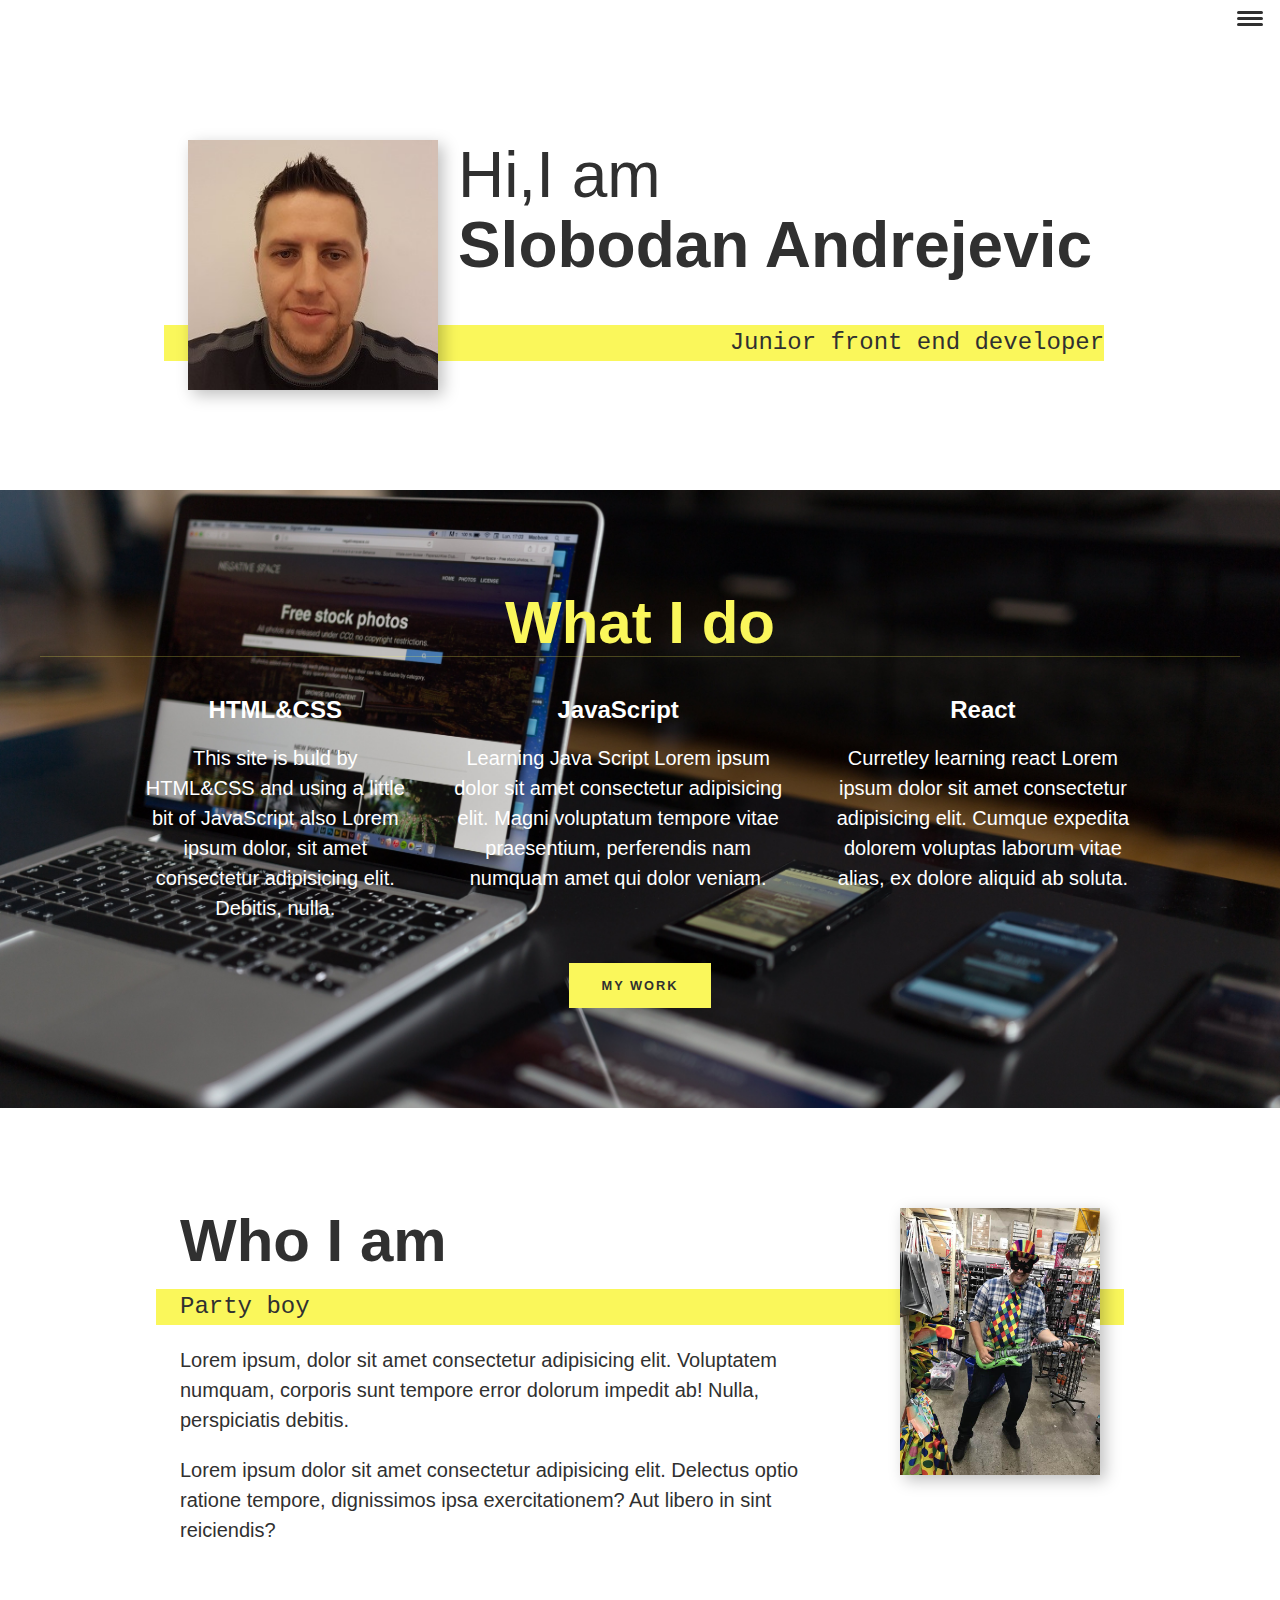
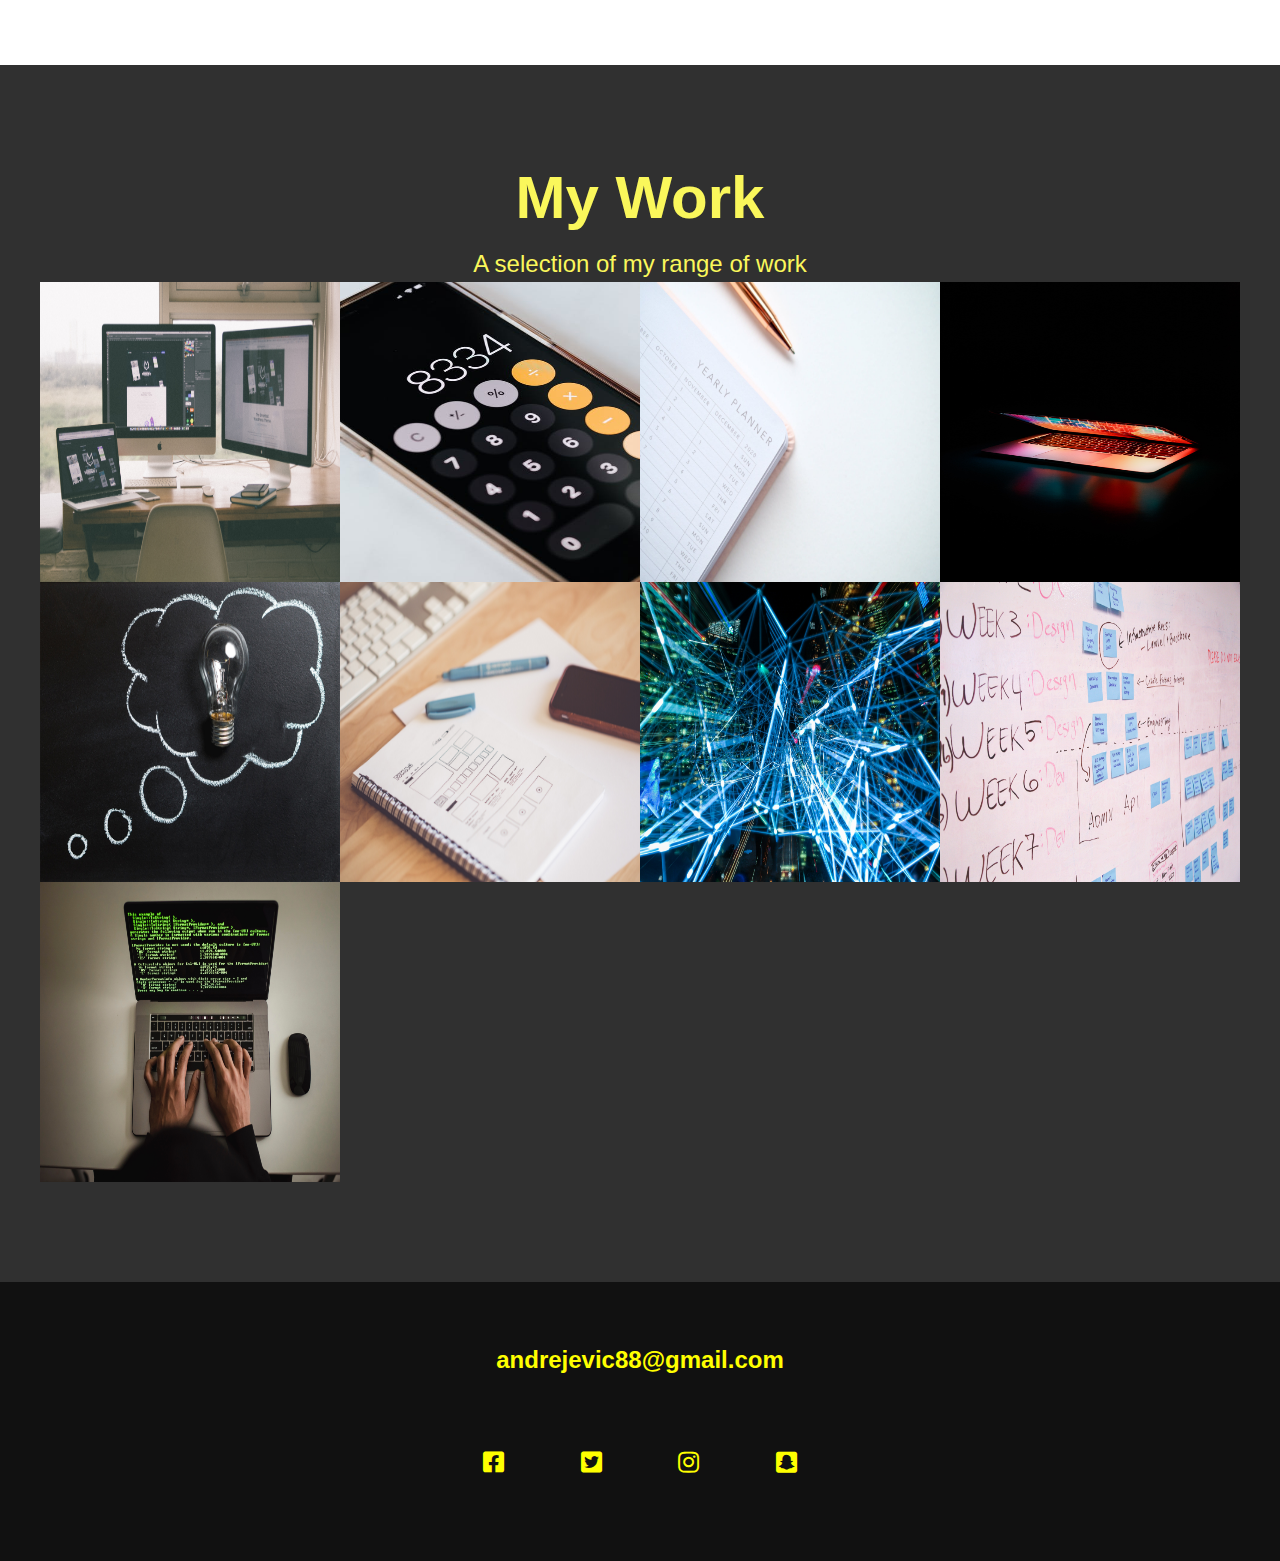
==== index.html @ dab37de9 "first commit" ====
<!DOCTYPE html>
<html lang="en">
  <head>
    <meta charset="UTF-8" />
    <meta name="viewport" content="width=device-width, initial-scale=1.0" />
    <title>Slobodan_Andrejevic</title>
    <link rel="stylesheet" href="style.css" />
    <link rel="stylesheet" href="./all.min.css" />
  </head>
  <body>
    <header>
      <button class="nav_toggle" aria-label="toggle navigation">
        <span class="hamburger"></span>
      </button>
      <nav class="nav">
        <ul class="nav__list">
          <li class="nav__item"><a href="#home" class="nav__link">Home</a></li>
          <li class="nav__item">
            <a href="#services" class="nav__link">My Services</a>
          </li>
          <li class="nav__item">
            <a href="#about" class="nav__link">About me</a>
          </li>
          <li class="nav__item">
            <a href="#work" class="nav__link">My Work</a>
          </li>
        </ul>
      </nav>
    </header>

    <!-- Intro -->
    <section class="intro" id="home">
      <h1 class="section__title section__title--intro">
        Hi,I am <strong>Slobodan Andrejevic</strong>
      </h1>
      <p class="section__subtitle section__subtitle--intro">
        Junior front end developer
      </p>
      <img src="./img/sloba.jpeg" alt="my img" class="intro__img" />
    </section>

    <!-- My services -->
    <section class="my-services" id="services">
      <h2 class="section__title section__title--services">What I do</h2>
      <div class="services">
        <div class="service">
          <h3>HTML&CSS</h3>
          <p>
            This site is buld by HTML&CSS and using a little bit of JavaScript
            also Lorem ipsum dolor, sit amet consectetur adipisicing elit.
            Debitis, nulla.
          </p>
        </div>
        <div class="service">
          <h3>JavaScript</h3>
          <p>
            Learning Java Script Lorem ipsum dolor sit amet consectetur
            adipisicing elit. Magni voluptatum tempore vitae praesentium,
            perferendis nam numquam amet qui dolor veniam.
          </p>
        </div>
        <div class="service">
          <h3>React</h3>
          <p>
            Curretley learning react Lorem ipsum dolor sit amet consectetur
            adipisicing elit. Cumque expedita dolorem voluptas laborum vitae
            alias, ex dolore aliquid ab soluta.
          </p>
        </div>
      </div>
      <a href="#work" class="btn">My Work</a>
    </section>

    <!-- About me -->
    <section class="about-me" id="about">
      <h2 class="section__title section__title--about">Who I am</h2>
      <p class="section__subtitle section__subtitle--about">Party boy</p>
      <div class="abou--me__body">
        <p>
          Lorem ipsum, dolor sit amet consectetur adipisicing elit. Voluptatem
          numquam, corporis sunt tempore error dolorum impedit ab! Nulla,
          perspiciatis debitis.
        </p>
        <p>
          Lorem ipsum dolor sit amet consectetur adipisicing elit. Delectus
          optio ratione tempore, dignissimos ipsa exercitationem? Aut libero in
          sint reiciendis?
        </p>
      </div>
      <img src="./img/ko_sam.jpg" alt="" class="about-me__img" />
    </section>

    <!-- My Work -->
    <section class="my-work" id="work">
      <h2 class="section__title">My Work</h2>
      <p class="section__subtitle">A selection of my range of work</p>
      <div class="portfolio">
        <a href="./portfolio-item.html" class="portfolio__item">
          <img src="./img/port1.jpg" alt="" class="portfolio__img" />
        </a>

        <a href="./calculator.html" class="portfolio__item">
          <img src="./img/port2.jpg" alt="" class="portfolio__img" />
        </a>

        <a href="./calendar.html" class="portfolio__item">
          <img src="./img/planner.jpeg" alt="" class="portfolio__img" />
        </a>

        <a href="#" class="portfolio__item">
          <img src="./img/port4.jpg" alt="" class="portfolio__img" />
        </a>

        <a href="#" class="portfolio__item">
          <img src="./img/port5.jpg" alt="" class="portfolio__img" />
        </a>

        <a href="#" class="portfolio__item">
          <img src="./img/port6.jpg" alt="" class="portfolio__img" />
        </a>

        <a href="#" class="portfolio__item">
          <img src="./img/port7.jpg" alt="" class="portfolio__img" />
        </a>

        <a href="#" class="portfolio__item">
          <img src="./img/port8.jpg" alt="" class="portfolio__img" />
        </a>

        <a href="#" class="portfolio__item">
          <img src="./img/port9.jpg" alt="" class="portfolio__img" />
        </a>
      </div>
    </section>

    <!-- footer -->
    <footer class="footer">
      <a href="mailto:andrejevic88@gmail.com" class="footer-link"
        >andrejevic88@gmail.com</a
      >
      <ul class="social-list">
        <li class="social-list__item">
          <a class="social-list__item" href="https://www.facebook.com/">
            <i class="fab fa-facebook-square"></i>
          </a>
        </li>
        <li class="social-list__item">
          <a class="social-list__item" href="https://twitter.com/twitter"
            ><i class="fab fa-twitter-square"></i
          ></a>
        </li>
        <li class="social-list__item">
          <a class="social-list__item" href="https://www.instagram.com/"
            ><i class="fab fa-instagram"></i
          ></a>
        </li>
        <li class="social-list__item">
          <a class="social-list__item" href="https://www.snapchat.com/"
            ><i class="fab fa-snapchat-square"></i
          ></a>
        </li>
      </ul>
    </footer>
    <script src="index.js"></script>
  </body>
</html>
---- style.css ----
*,
*::before,
*::after {
  box-sizing: border-box;
}
:root {
  --ff-primary: "Source Sans Pro", Sans-Serif;
  --ff-secondary: "Source Sans Pro", monospace;
  --fw-reg: 300;
  --fw-bold: 900;
  --clr-light: #fff;
  --clr-dark: #303030;
  --clr-accent: #faf75b;
  --crl-gray: rgb(124, 60, 60);
  --fs-h1: 3rem;
  --fs-h2: 2.25rem;
  --fs-h3: 1.25rem;
  --fs-body: 1rem;
  --bs-body: 0.25em 0.25em 0.75em rgba(0, 0, 0, 0.25);
}
@media (min-width: 800px) {
  :root {
    --fs-h1: 4rem;
    --fs-h2: 3.75rem;
    --fs-h3: 1.5rem;
    --fs-body: 1.25rem;
  }
}

body {
  background: var(--clr-light);
  color: var(--clr-dark);
  margin: 0;
  font-family: var(--ff-primary);
  font-size: var(--fs-body);
  line-height: 1.5;
}
section {
  padding: 5em 2em;
}
img {
  display: block;
  max-width: 100%;
}
strong {
  font-weight: var(--fw-bold);
}
:focus {
  outline: 3px solid var(--clr-accent);
  outline-offset: 3px;
}
.btn {
  display: inline-block;
  padding: 1em 2.5em;
  background: var(--clr-accent);
  color: var(--clr-dark);
  text-decoration: none;
  cursor: pointer;
  font-size: 0.8rem;
  text-transform: uppercase;
  letter-spacing: 2px;
  font-weight: var(--fw-bold);
  transition: transform 200ms ease-in-out;
}
h1,
h2,
h3 {
  line-height: 1.1;
  margin: 0;
}
h1 {
  font-size: var(--fs-h1);
}
h2 {
  font-size: var(--fs-h2);
}
h3 {
  font-size: var(--fs-h3);
}
.section__title {
  margin-bottom: 0.25em;
}
.section__title--intro {
  font-weight: var(--fw-reg);
}
.section__title--intro strong {
  font-weight: var(--fw-bold);
  display: block;
}
.section__subtitle {
  margin: 0;
  font-size: var(--fs-h3);
}

.section__subtitle--intro,
.section__subtitle--about {
  background: var(--clr-accent);
  padding: 0.25mm lem;
  font-family: var(--ff-secondary);
  margin-bottom: lem;
}
.section__subtitle--work {
  color: var(--clr-accent);
  font-weight: var(--fw-bold);
  margin-bottom: 2em;
}
/* Header */
header {
  display: flex;
  justify-content: space-between;
  padding: 1em;
}
.logo {
  max-width: 100px;
}
.nav {
  position: fixed;
  background: var(--crl-gray);
  color: var(--clr-light);
  top: 0;
  bottom: 0;
  left: 0;
  right: 0;
  z-index: 100;
  transform: translateX(100%);
  transition: transfrom 250ms cubic-bezier(0.5, 0, 0.5, 1);
}
.nav__list {
  list-style: none;
  display: flex;
  height: 100%;
  flex-direction: column;
  justify-content: space-evenly;
  align-items: center;
  margin: 0;
  padding: 0;
}
.nav__link {
  color: inherit;
  font-weight: var(--fw-bold);
  font-size: var(--fs-h3);
  text-decoration: none;
}
.nav__link:hover {
  color: var(--clr-accent);
}
.nav_toggle {
  padding: 0.25em;
  background: transparent;
  border: 0;
  cursor: pointer;
  position: absolute;
  right: 1em;
  top: 1em;
  z-index: 1000;
}
.nav-open .nav {
  transform: translateX(0);
}
.nav-open .nav_toggle {
  position: fixed;
}
.nav-open .hamburger {
  transform: rotate(0.625turn);
}
.nav-open .hamburger::before {
  transform: rotate(90deg) translateX(-6px);
}
.nav-open .hamburger::after {
  opacity: 0;
}

.hamburger {
  display: block;
  position: relative;
}
.hamburger,
.hamburger::before,
.hamburger::after {
  background: var(--clr-dark);
  width: 2em;
  height: 3px;
  border-radius: 1em;
  transition: transfrom 250ms ease-in-out;
}
.hamburger::before,
.hamburger::after {
  content: "";
  position: absolute;
  left: 0;
  right: 0;
}
.hamburger::before {
  top: 6px;
}
.hamburger::after {
  bottom: 6px;
}

.intro__img {
  box-shadow: var(--bs-body);
}
.section__subtitle--intro {
  display: inline-block;
}

@media (min-width: 600px) {
  .intro {
    display: grid;
    width: min-content;
    margin: 0 auto;
    grid-column-gap: 1em;
    grid-template-areas: "img title" "img subtitle";
    grid-template-columns: min-content max-content;
  }
  .intro__img {
    grid-area: img;
    min-width: 250px;
    position: relative;
  }
  .section__subtitle--intro {
    align-self: start;
    grid-column: -1 / 1;
    grid-row: 2;
    text-align: right;
    position: relative;
    left: -1em;
    width: calc(100% + 1.5em);
  }
}
/* MY services */
.my-services {
  background-color: var(--clr-accent);
  background-image: url(./img/dev.jpg);
  background-size: cover;
  background-blend-mode: initial;
  color: var(--clr-light);
  text-align: center;
}
.section__title--services {
  color: var(--clr-accent);
  position: relative;
}
.section__title--services::after {
  content: "";
  display: block;
  width: 100%;
  height: 1px;
  margin: 0.5em auto lem;
  background: currentColor;
  opacity: 0.25;
}
.services {
  margin-top: 2em;
  margin-bottom: 1em;
}
.service {
  max-width: 500px;
  margin: 0 auto;
}

@media (min-width: 800px) {
  .services {
    display: flex;
    max-width: 1000px;
    margin-left: auto;
    margin-right: auto;
  }
  .service + .service {
    margin-left: 2em;
  }
}
/* About me */
.about-me {
  max-width: 1000px;
  margin: 0 auto;
}
.about-me__img {
  box-shadow: var(--bs-body);
}
@media (min-width: 600px) {
  .about-me {
    display: grid;
    grid-template-columns: 1fr 200px;
    grid-template-areas: "title img" "subtitle img" "text img";
    grid-column-gap: 2em;
  }
  .section__title--about {
    grid-area: title;
  }
  .section__subtitle--about {
    grid-column: 1 / -1;
    grid-row: 2;
    position: relative;
    left: -1em;
    width: calc(100% + 2em);
    padding-left: 1em;
    padding-right: calc(200px + 3em);
  }
  .about-me__img {
    grid-area: img;
    position: relative;
    z-index: 2;
  }
}
/* My work */
.my-work {
  background-color: var(--clr-dark);
  color: var(--clr-accent);
  text-align: center;
}
.portfolio {
  display: grid;
  grid-template-columns: repeat(auto-fit, minmax(300px, 1fr));
}
.portfolio__item {
  background: var(--clr-accent);
  overflow: hidden;
}
.portfolio__img {
  transition: transform 750ms cubic-bezier(0.5, 0, 0.5, 5);
  opacity: 250ms linear;
  height: 300px;
  width: 100%;
}
.portfolio__item:focus {
  position: relative;
  z-index: 2;
}
.portfolio__img:hover,
.portfolio__item:focus .portfolio__img {
  transform: scale(1.2);
  opacity: 0.75;
}
/* Footer */
.footer {
  background: #111;
  color: yellow;
  text-align: center;
  padding: 2.5em 0;
  font-size: var(--fs-h3);
}
.footer a {
  color: inherit;
  text-decoration: none;
}
.footer-link {
  font-weight: var(--fw-bold);
}
.footer-link:hover,
.social-list__item:hover {
  opacity: 0.5;
}
.footer-link:hover {
  text-decoration: underline;
}
.social-list {
  list-style: none;
  display: flex;
  justify-content: center;
  margin: 2em 0 0;
  padding: 0;
}
.social-list__item {
  margin: 0 0.5;
  padding: 0.8em;
}
/* Portfolio-item-individual */
.portfolio-item-individual {
  padding: 0 2em 2em;
  max-width: 1000px;
  margin: 0 auto;
}
.portfolio-item-individual p {
  max-width: 600px;
  margin-left: auto;
  margin-right: auto;
}
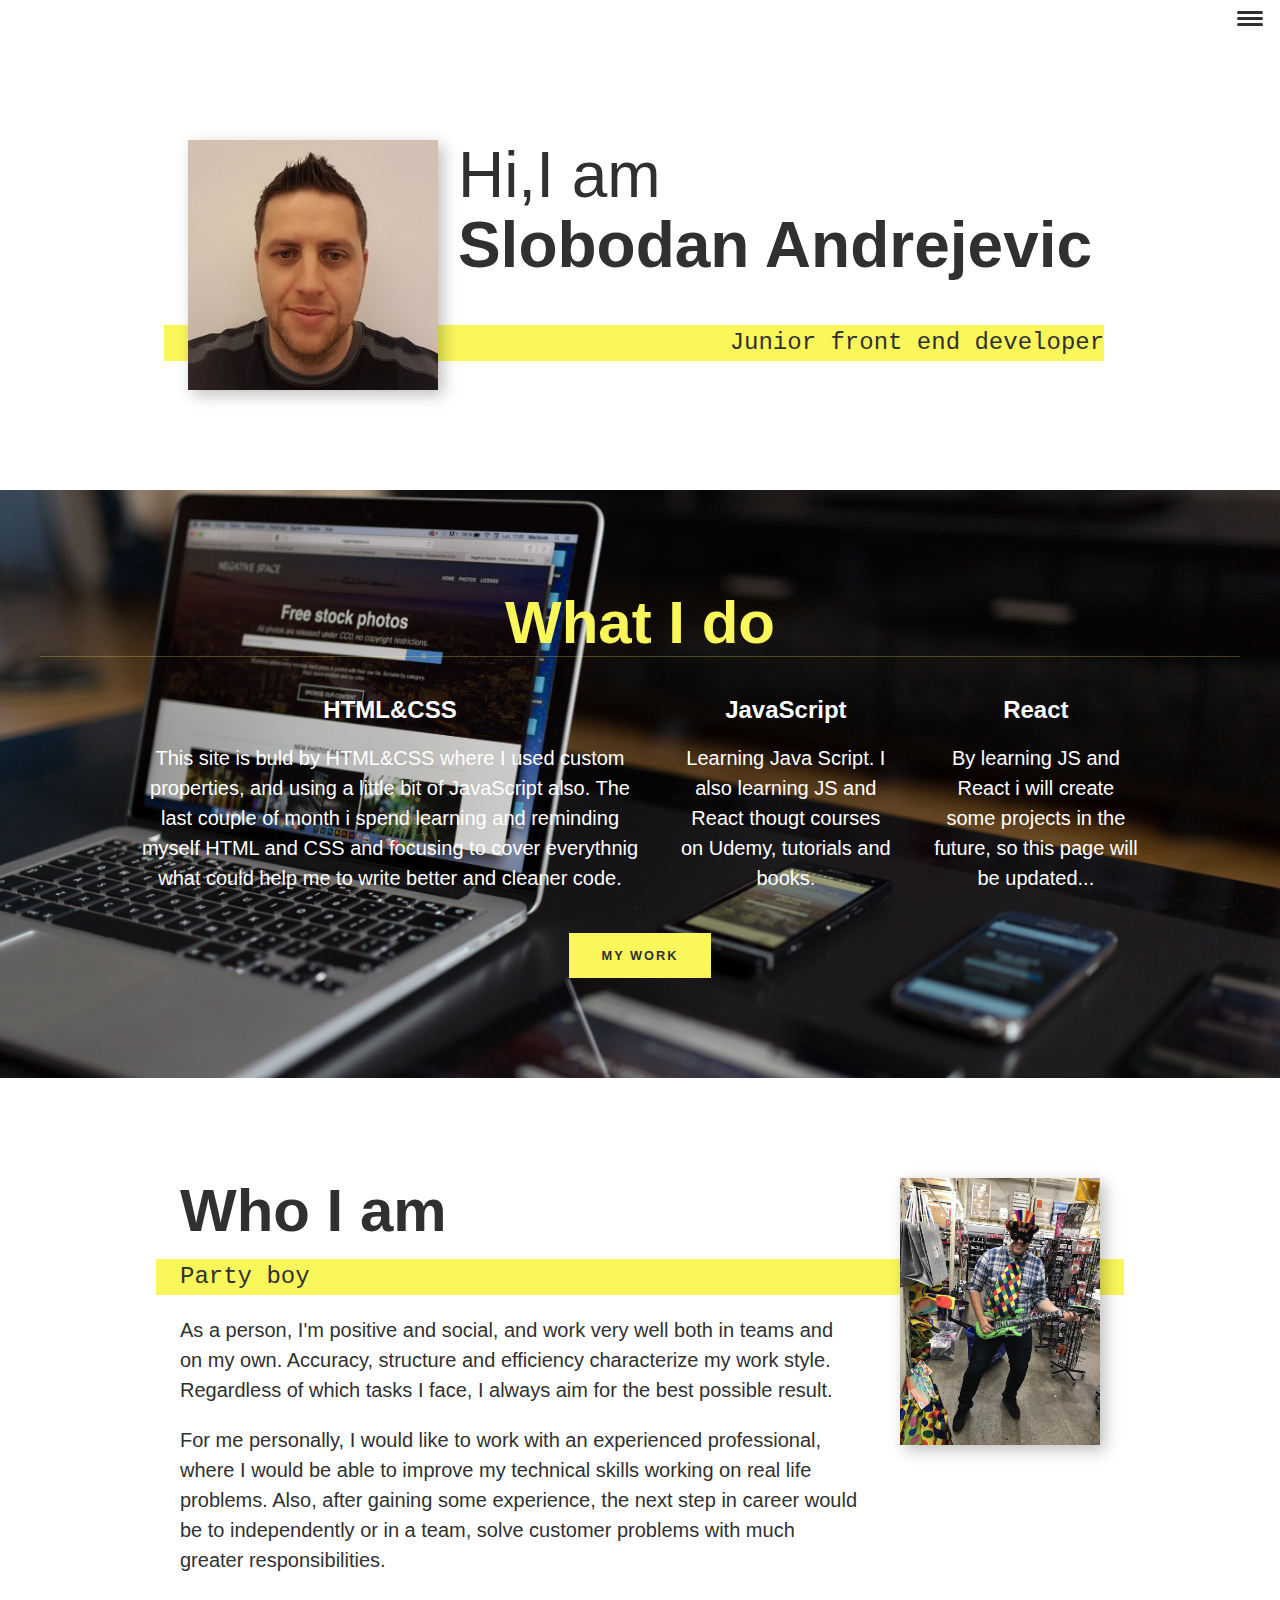
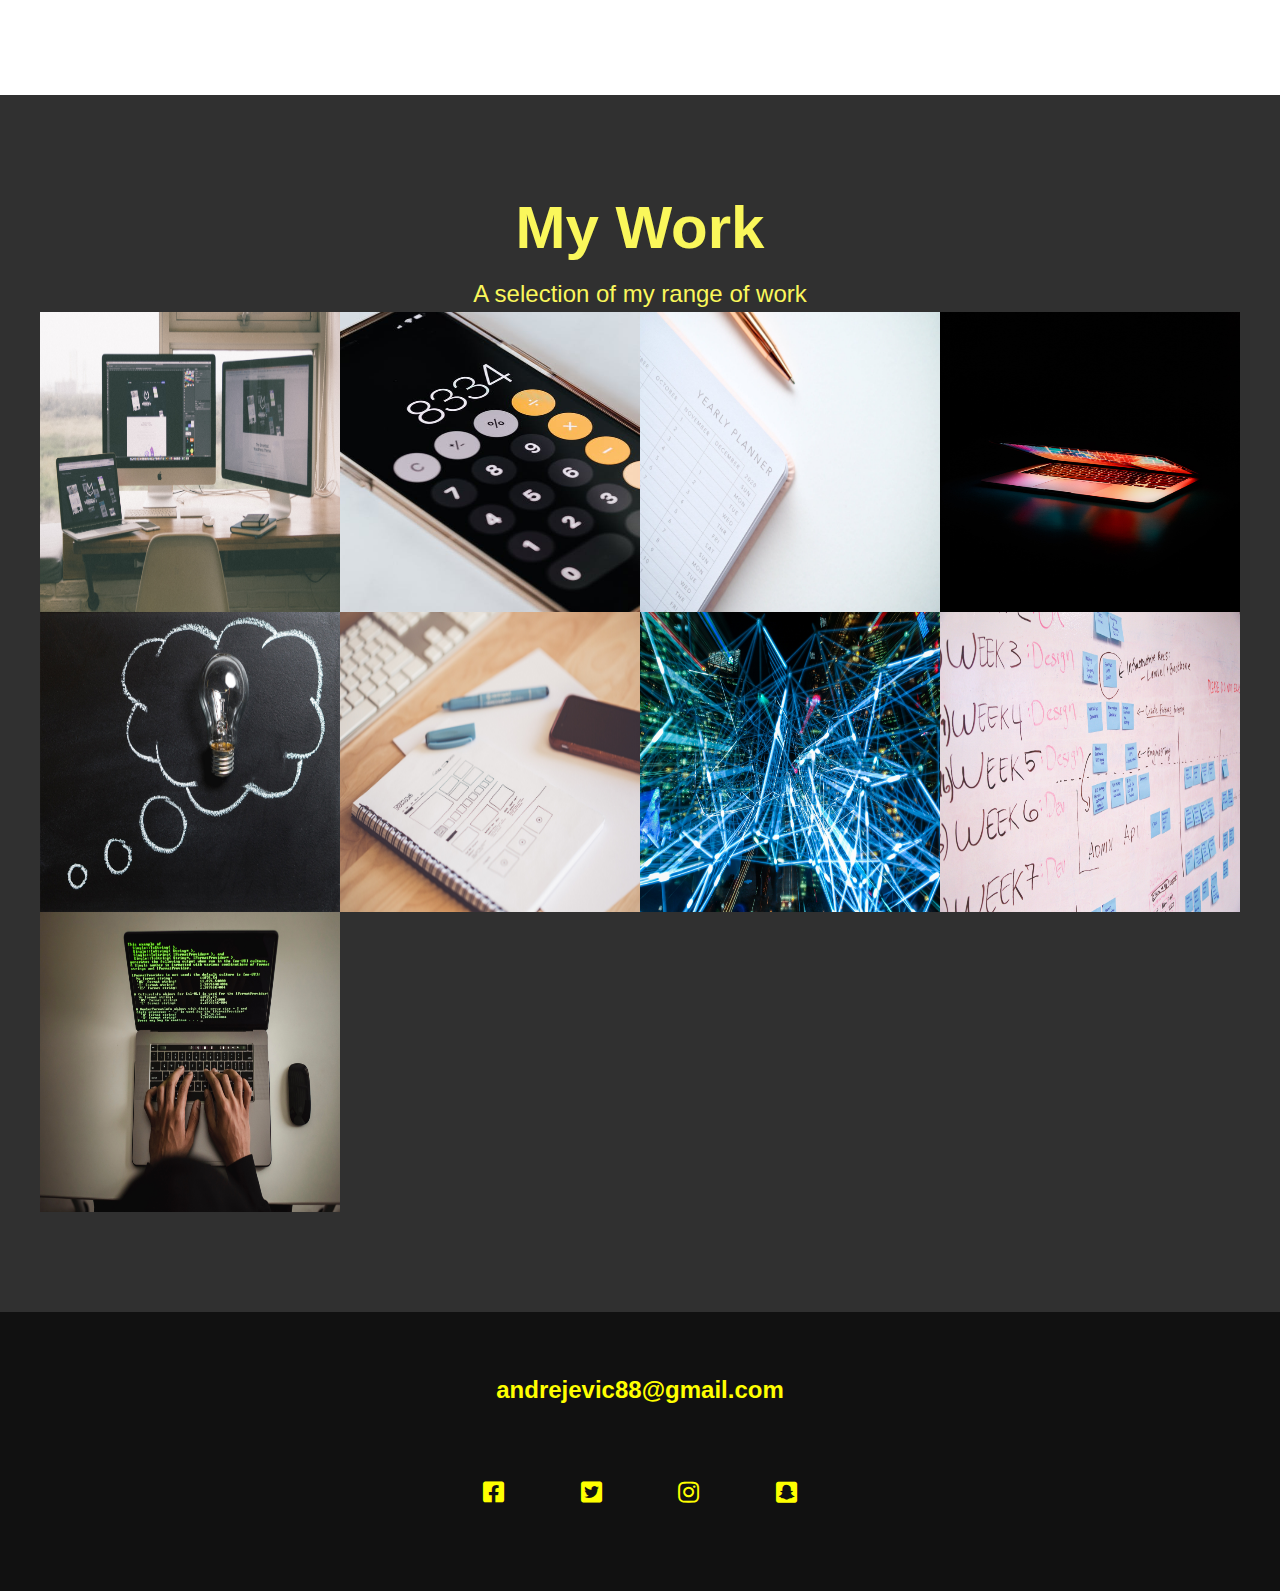
==== commit 5faaf2e7: "portfolio update" ====
--- a/index.html
+++ b/index.html
@@ -46,25 +46,25 @@
         <div class="service">
           <h3>HTML&CSS</h3>
           <p>
-            This site is buld by HTML&CSS and using a little bit of JavaScript
-            also Lorem ipsum dolor, sit amet consectetur adipisicing elit.
-            Debitis, nulla.
+            This site is buld by HTML&CSS where I used custom properties, and
+            using a little bit of JavaScript also. The last couple of month i
+            spend learning and reminding myself HTML and CSS and focusing to
+            cover everythnig what could help me to write better and cleaner
+            code.
           </p>
         </div>
         <div class="service">
           <h3>JavaScript</h3>
           <p>
-            Learning Java Script Lorem ipsum dolor sit amet consectetur
-            adipisicing elit. Magni voluptatum tempore vitae praesentium,
-            perferendis nam numquam amet qui dolor veniam.
+            Learning Java Script. I also learning JS and React thougt courses on
+            Udemy, tutorials and books.
           </p>
         </div>
         <div class="service">
           <h3>React</h3>
           <p>
-            Curretley learning react Lorem ipsum dolor sit amet consectetur
-            adipisicing elit. Cumque expedita dolorem voluptas laborum vitae
-            alias, ex dolore aliquid ab soluta.
+            By learning JS and React i will create some projects in the future,
+            so this page will be updated...
           </p>
         </div>
       </div>
@@ -77,14 +77,17 @@
       <p class="section__subtitle section__subtitle--about">Party boy</p>
       <div class="abou--me__body">
         <p>
-          Lorem ipsum, dolor sit amet consectetur adipisicing elit. Voluptatem
-          numquam, corporis sunt tempore error dolorum impedit ab! Nulla,
-          perspiciatis debitis.
+          As a person, I'm positive and social, and work very well both in teams
+          and on my own. Accuracy, structure and efficiency characterize my work
+          style. Regardless of which tasks I face, I always aim for the best
+          possible result.
         </p>
         <p>
-          Lorem ipsum dolor sit amet consectetur adipisicing elit. Delectus
-          optio ratione tempore, dignissimos ipsa exercitationem? Aut libero in
-          sint reiciendis?
+          For me personally, I would like to work with an experienced
+          professional, where I would be able to improve my technical skills
+          working on real life problems. Also, after gaining some experience,
+          the next step in career would be to independently or in a team, solve
+          customer problems with much greater responsibilities.
         </p>
       </div>
       <img src="./img/ko_sam.jpg" alt="" class="about-me__img" />
